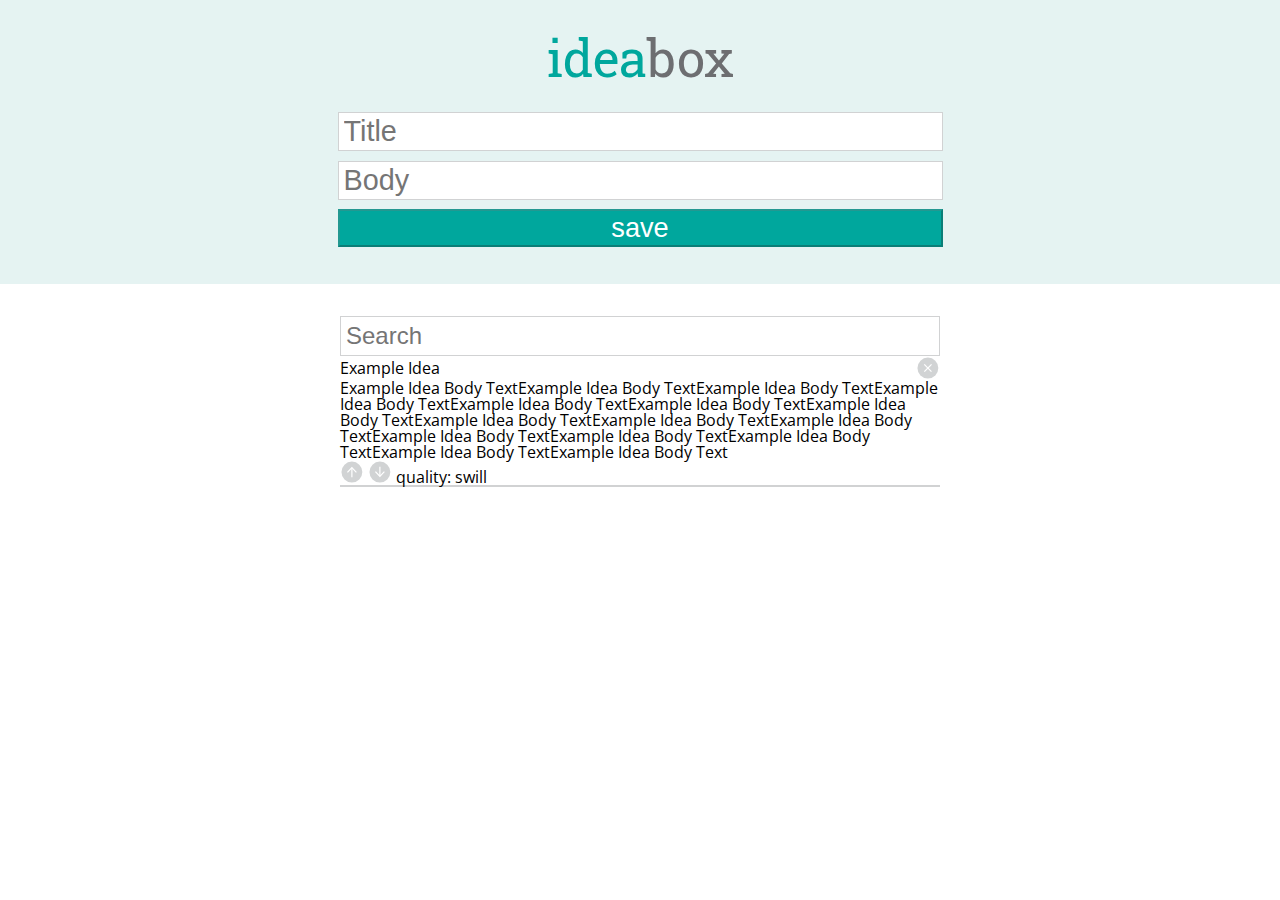
==== index.html @ e3a85694 "Switch order of stylesheet link tags" ====
<!DOCTYPE html>
<html lang="en">
<head>
  <meta charset="UTF-8">
  <meta name="viewport" content="width=device-width, initial-scale=1.0">
  <meta http-equiv="X-UA-Compatible" content="ie=edge">
  <title>IdeaBox</title>
  <link rel="stylesheet" href="reset.css">
  <link rel="stylesheet" href="style.css">
  <link rel="stylesheet" href="https://fonts.googleapis.com/css?family=Open+Sans|Roboto+Slab:700">
</head>
<body>
  <section class="main-container">
    <article class="top-half">
      <h1 class="idea-header-text">idea<span class="box-header-text">box</span></h1>
      <form class="idea-form">
        <input type="text" placeholder="Title" class="idea-title">
        <input type="text" placeholder="Body" class="idea-body">
        <button type="submit" class="save-button" disabled>save</button>
      </form>
    </article>
    <article class="bottom-half">
      <input type="text" class="search-ideas" placeholder="Search">
      <!-- placeholder stuff to be dynamically generated-->
      <ul class="ideas-container">
        <li class="idea-mockup">
          <header class="bottom-wrapper">
            <h3 class="idea-card-title">Example Idea</h3>
            <button class="idea-button delete-idea-button" alt="the button for upvoting an idea"></button>
          </header>
          <p class="idea-content">Example Idea Body TextExample Idea Body TextExample Idea Body TextExample Idea Body TextExample Idea Body TextExample Idea Body TextExample Idea Body TextExample Idea Body TextExample Idea Body TextExample Idea Body TextExample Idea Body TextExample Idea Body TextExample Idea Body TextExample Idea Body TextExample Idea Body Text</p>
          <footer>
            <button class="idea-button upvote-idea-button" alt="the button for upvoting an idea"></button>
            <button class="idea-button downvote-idea-button" alt="the button for upvoting an idea"></button>
            <p class="id-quality-rating">quality: swill</p>
          </footer>
        </li>
      </ul>
      <!-- placeholder stuff to be dynamically generated -->
      </article>
    </section>
  <script type='text/javascript' src='script.js'></script>
</body>
</html>
---- style.css ----
body {
  font-family: "Open Sans", sans-serif;
  margin: 0;
  padding: 0;
}

.main-container {
  display: flex;
  flex-direction: column;
  align-items: center;
}

/*------------------TITLE SECTION------------------*/

.top-half {
  align-items: center;
  background-color: #e5f3f2;
  display: flex;
  flex-direction: column;
  text-align: center;
  padding: 2rem 0;
  width: 100%;
}

h1 {
  display: inline-block;
  font-family: "Roboto Slab", serif;
  font-size: 3.2rem;
  margin: 0 0 1.5rem 0;
}

.idea-header-text {
  color: #00a79d;
}

.box-header-text {
  color: #6d6e71;
}

/*------------------INPUT FORM------------------*/

form {
  margin: 0 auto;
  max-width: 605px;
}

form input {
  box-sizing: border-box;
  border: 0.06em solid #d1d2d3;
  font-size: 1.8rem;
  margin: 0.3rem 0;
  padding: 2px 5px;
  width: 100%;
  transition: all 0.1s linear;
  color: #c4c5c7;
}

input:focus {
  outline: none;
}

form button {
  box-sizing: border-box;
  background-color: #00a79d;
  color: white;
  font-size: 1.7rem;
  margin: 0.3rem 0;
  padding: 4px px;
  width: 100%;
}

form button:hover {
  background-color: #045e55;
  cursor: pointer;
}

/*------------------BOTTOM HALF------------------*/

.bottom-half {
  align-items: center;
  display: flex;
  flex-direction: column;
  padding: 2rem 0;
  text-align: center;
  width: 100%;
}

.bottom-half input {
  border: 1px solid #d1d2d3;
  box-sizing: border-box;
  font-size: 1.5rem;
  max-width: 600px;
  outline: 0;
  padding: 5px;
  width: 100%;
}

/*------------------IDEA CARD------------------*/

ul {
  display: flex;
  flex-direction: column;
  text-align: left;
  border-bottom: 2px solid #d1d2d3;
  width: 100%;
  box-sizing: border-box;
  max-width: 600px;
  list-style: none;
  padding-left: 0;
}

ul p {
  display: inline-block;
}

.bottom-wrapper {
  display: flex;
  justify-content: space-between;
  align-items: center;

}
/*------------------IDEA BUTTONS------------------*/

.idea-button {
  cursor: pointer;
  border: 0;
  outline: 0;
  width: 1.5rem;
  height: 1.5rem;
}
.delete-idea-button {
  background: url(icons/delete.svg);
  display: inline;
}


.delete-idea-button:hover {
  background: url(icons/delete-hover.svg);
}
.upvote-idea-button {
  background: url(icons/upvote.svg);
}

.upvote-idea-button:hover {
  background: url(icons/upvote-hover.svg);
}

.downvote-idea-button {
  background: url(icons/downvote.svg);
}

.downvote-idea-button:hover {
  background: url(icons/downvote-hover.svg);
}

/*------------------MEDIA QUERIES------------------*/

@media only screen and (max-width: 800px) {
  .idea-body {
    padding-bottom: 3rem;
  }
}

@media only screen and (max-width: 650px) {
  form input,
  form button,
  section input,
  ul {
    width: 90%;
  }
}

@media only screen and (max-width: 650px) {
  h1{
    font-size: 2.0rem;
  }
}
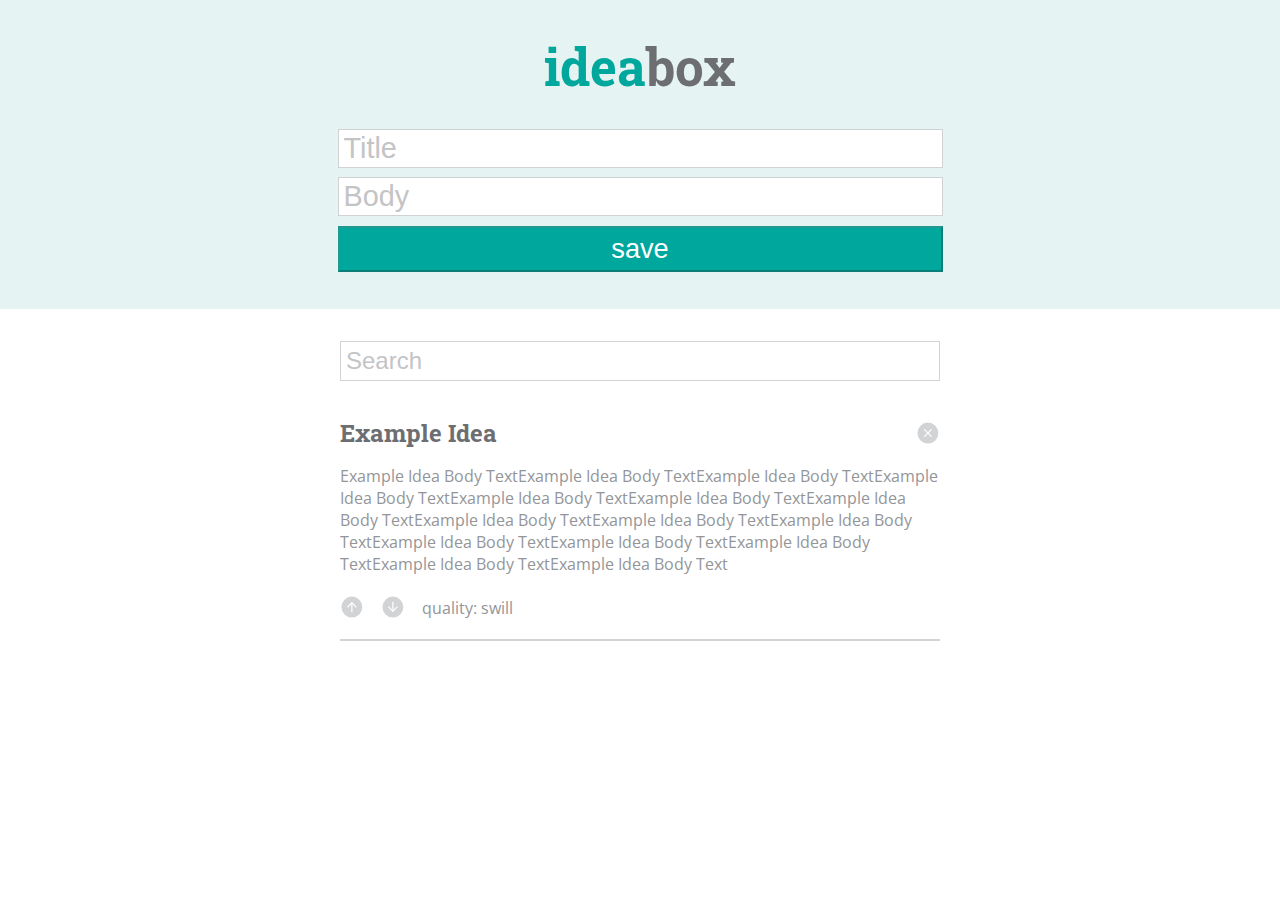
==== commit 3d63f8ee: "Finish Style" ====
--- a/index.html
+++ b/index.html
@@ -1,22 +1,24 @@
 <!DOCTYPE html>
 <html lang="en">
+
 <head>
   <meta charset="UTF-8">
   <meta name="viewport" content="width=device-width, initial-scale=1.0">
   <meta http-equiv="X-UA-Compatible" content="ie=edge">
   <title>IdeaBox</title>
-  <link rel="stylesheet" href="reset.css">
+  <link rel="stylesheet" href="stylesheet" type="text/css" href="reset.css">
+  <link href="https://fonts.googleapis.com/css?family=Open+Sans|Roboto+Slab:700" rel="stylesheet">
   <link rel="stylesheet" href="style.css">
-  <link rel="stylesheet" href="https://fonts.googleapis.com/css?family=Open+Sans|Roboto+Slab:700">
 </head>
+
 <body>
   <section class="main-container">
     <article class="top-half">
       <h1 class="idea-header-text">idea<span class="box-header-text">box</span></h1>
       <form class="idea-form">
-        <input type="text" placeholder="Title" class="idea-title">
-        <input type="text" placeholder="Body" class="idea-body">
-        <button type="submit" class="save-button" disabled>save</button>
+        <input type="text" aria-label="title for the idea you want to save" placeholder="Title" class="idea-title">
+        <input type="text" aria-label="body content for the idea you want to save" placeholder="Body" class="idea-body">
+        <button type="submit" aria-label="submit button for idea inputs" class="save-button" disabled>save</button>
       </form>
     </article>
     <article class="bottom-half">
@@ -25,10 +27,12 @@
       <ul class="ideas-container">
         <li class="idea-mockup">
           <header class="bottom-wrapper">
-            <h3 class="idea-card-title">Example Idea</h3>
+            <h2 class="idea-card-title">Example Idea</h2>
             <button class="idea-button delete-idea-button" alt="the button for upvoting an idea"></button>
           </header>
-          <p class="idea-content">Example Idea Body TextExample Idea Body TextExample Idea Body TextExample Idea Body TextExample Idea Body TextExample Idea Body TextExample Idea Body TextExample Idea Body TextExample Idea Body TextExample Idea Body TextExample Idea Body TextExample Idea Body TextExample Idea Body TextExample Idea Body TextExample Idea Body Text</p>
+          <p class="idea-content">Example Idea Body TextExample Idea Body TextExample Idea Body TextExample Idea Body TextExample Idea Body TextExample
+            Idea Body TextExample Idea Body TextExample Idea Body TextExample Idea Body TextExample Idea Body TextExample
+            Idea Body TextExample Idea Body TextExample Idea Body TextExample Idea Body TextExample Idea Body Text</p>
           <footer>
             <button class="idea-button upvote-idea-button" alt="the button for upvoting an idea"></button>
             <button class="idea-button downvote-idea-button" alt="the button for upvoting an idea"></button>
@@ -37,8 +41,9 @@
         </li>
       </ul>
       <!-- placeholder stuff to be dynamically generated -->
-      </article>
-    </section>
+    </article>
+  </section>
   <script type='text/javascript' src='script.js'></script>
 </body>
+
 </html>--- a/style.css
+++ b/style.css
@@ -1,3 +1,5 @@
+/*------------------SELECT ALL------------------*/
+
 body {
   font-family: "Open Sans", sans-serif;
   margin: 0;
@@ -8,6 +10,10 @@
   display: flex;
   flex-direction: column;
   align-items: center;
+}
+
+::placeholder {
+  color: #c3c4c6;
 }
 
 /*------------------TITLE SECTION------------------*/
@@ -65,7 +71,7 @@
   color: white;
   font-size: 1.7rem;
   margin: 0.3rem 0;
-  padding: 4px px;
+  padding: 5px;
   width: 100%;
 }
 
@@ -92,53 +98,66 @@
   max-width: 600px;
   outline: 0;
   padding: 5px;
-  width: 100%;
+  width: 90%;
 }
 
 /*------------------IDEA CARD------------------*/
 
 ul {
-  display: flex;
-  flex-direction: column;
+  border-bottom: 2px solid #d1d2d3;
+  box-sizing: border-box;
+  display: flex;
+  flex-direction: column;
+  list-style: none;
+  max-width: 600px;
+  padding-left: 0;
+  padding-top: 0;
   text-align: left;
-  border-bottom: 2px solid #d1d2d3;
-  width: 100%;
-  box-sizing: border-box;
-  max-width: 600px;
-  list-style: none;
-  padding-left: 0;
+  width: 100%;
+}
+
+ul h2 {
+  color: #6d6e71;
+  font-family: "Roboto Slab", serif;
+  margin-bottom: 0;
 }
 
 ul p {
   display: inline-block;
+  color: #939598;
 }
 
 .bottom-wrapper {
+  align-items: center;
   display: flex;
   justify-content: space-between;
-  align-items: center;
-
+}
+
+.idea-content {
+  margin-bottom: 10px;
 }
 /*------------------IDEA BUTTONS------------------*/
 
 .idea-button {
+  border: 0;
   cursor: pointer;
-  border: 0;
+  height: 1.5rem;
   outline: 0;
   width: 1.5rem;
-  height: 1.5rem;
 }
 .delete-idea-button {
   background: url(icons/delete.svg);
   display: inline;
-}
-
+  top: 10px;
+  position: relative;
+}
 
 .delete-idea-button:hover {
   background: url(icons/delete-hover.svg);
 }
 .upvote-idea-button {
-  background: url(icons/upvote.svg);
+  background: url(icons/upvote.svg) no-repeat;
+  margin-right: 0.8rem;
 }
 
 .upvote-idea-button:hover {
@@ -146,11 +165,17 @@
 }
 
 .downvote-idea-button {
-  background: url(icons/downvote.svg);
+  background: url(icons/downvote.svg) no-repeat;
+  margin-right: 0.8rem;
 }
 
 .downvote-idea-button:hover {
   background: url(icons/downvote-hover.svg);
+}
+
+.id-quality-rating {
+  position: relative;
+  bottom: 4px;
 }
 
 /*------------------MEDIA QUERIES------------------*/
@@ -165,13 +190,14 @@
   form input,
   form button,
   section input,
+  .search-ideas,
   ul {
     width: 90%;
   }
 }
 
 @media only screen and (max-width: 650px) {
-  h1{
-    font-size: 2.0rem;
+  h1 {
+    font-size: 2rem;
   }
-}+}
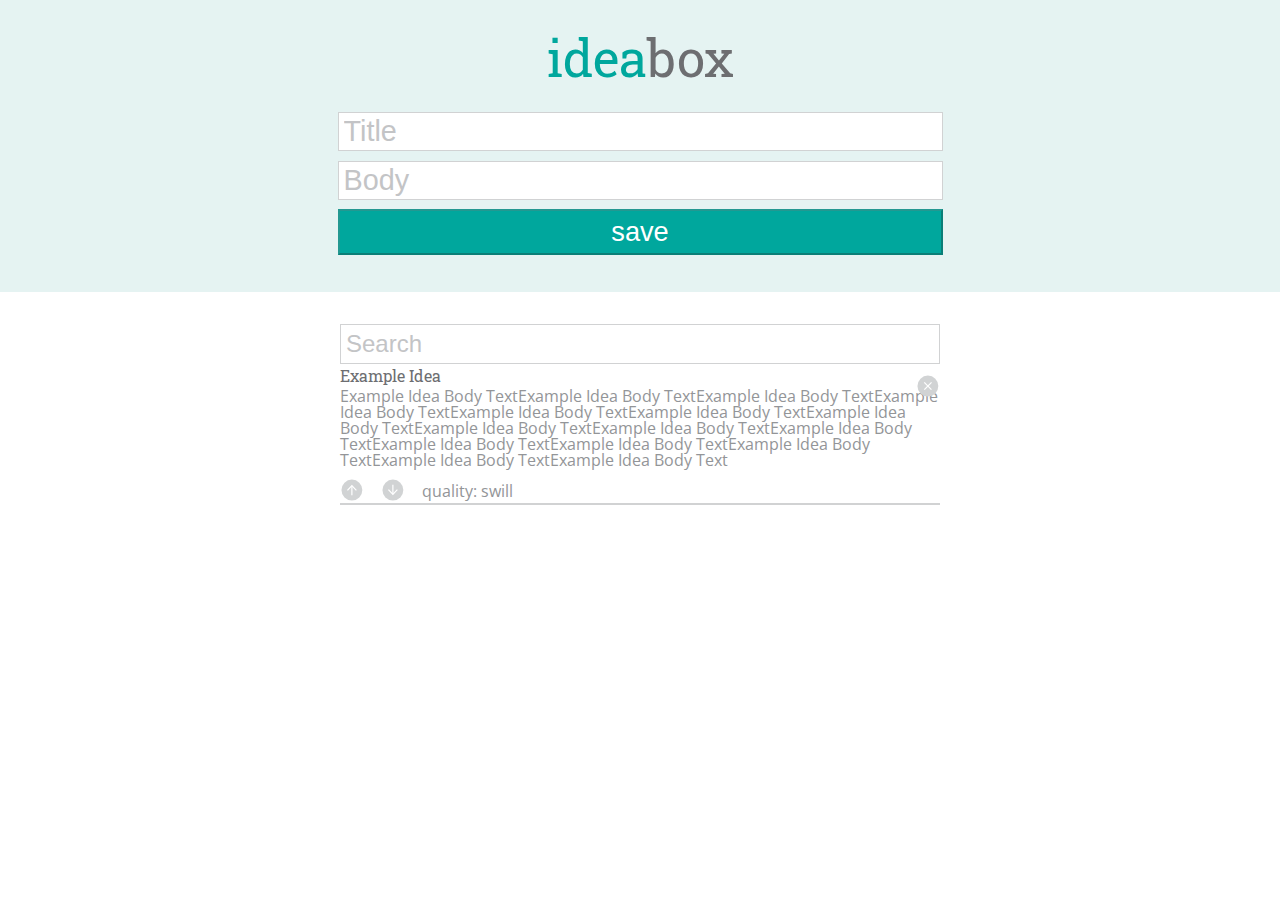
==== commit 634f78dc: "fix index" ====
--- a/index.html
+++ b/index.html
@@ -6,7 +6,7 @@
   <meta name="viewport" content="width=device-width, initial-scale=1.0">
   <meta http-equiv="X-UA-Compatible" content="ie=edge">
   <title>IdeaBox</title>
-  <link rel="stylesheet" href="stylesheet" type="text/css" href="reset.css">
+  <link rel="stylesheet" type="text/css" href="reset.css">
   <link href="https://fonts.googleapis.com/css?family=Open+Sans|Roboto+Slab:700" rel="stylesheet">
   <link rel="stylesheet" href="style.css">
 </head>
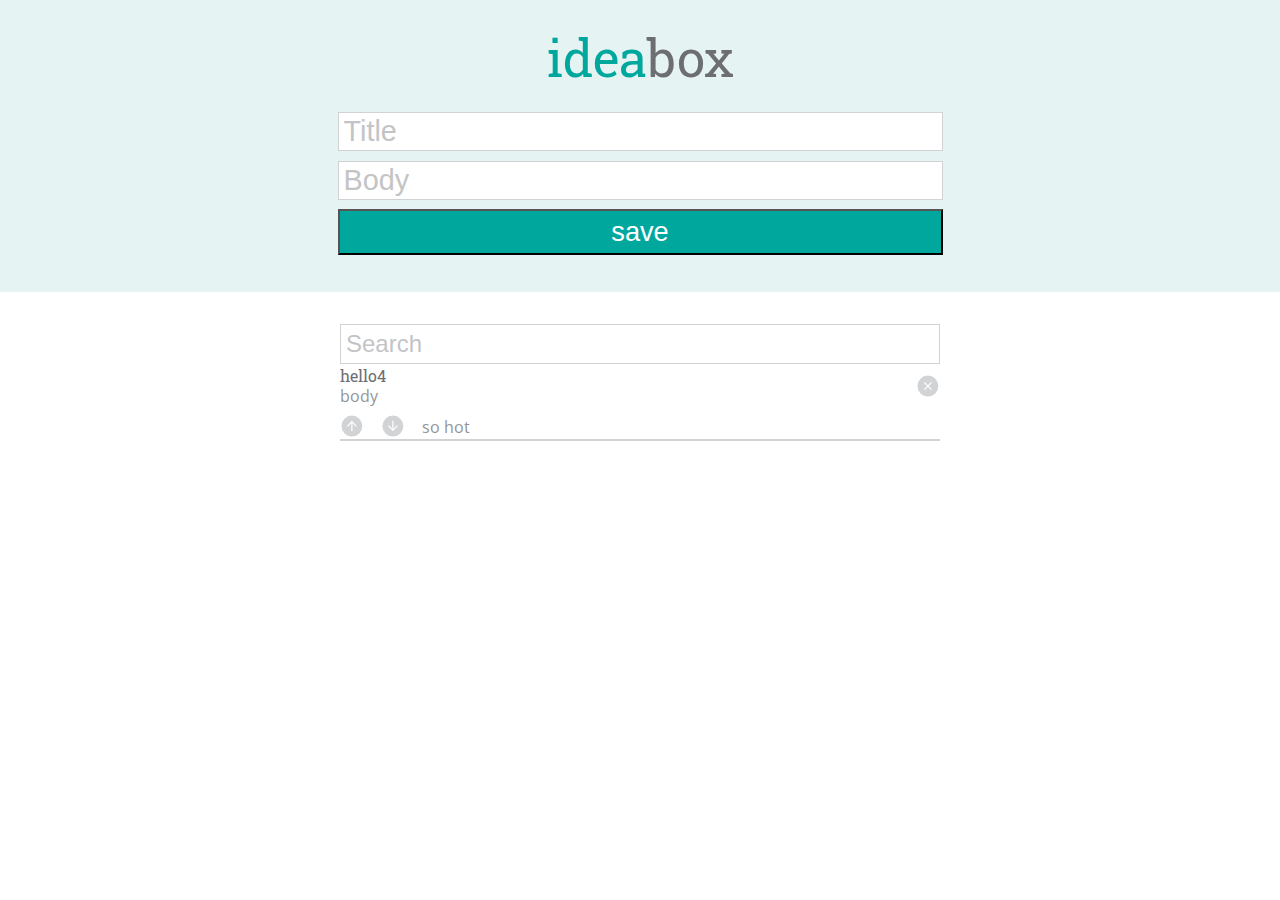
==== commit 9596ad02: "js add" ====
--- a/index.html
+++ b/index.html
@@ -6,9 +6,9 @@
   <meta name="viewport" content="width=device-width, initial-scale=1.0">
   <meta http-equiv="X-UA-Compatible" content="ie=edge">
   <title>IdeaBox</title>
-  <link rel="stylesheet" type="text/css" href="reset.css">
-  <link href="https://fonts.googleapis.com/css?family=Open+Sans|Roboto+Slab:700" rel="stylesheet">
+  <link rel="stylesheet" href="reset.css">
   <link rel="stylesheet" href="style.css">
+  <link rel="stylesheet" href="https://fonts.googleapis.com/css?family=Open+Sans|Roboto+Slab:700">
 </head>
 
 <body>
@@ -18,14 +18,14 @@
       <form class="idea-form">
         <input type="text" aria-label="title for the idea you want to save" placeholder="Title" class="idea-title">
         <input type="text" aria-label="body content for the idea you want to save" placeholder="Body" class="idea-body">
-        <button type="submit" aria-label="submit button for idea inputs" class="save-button" disabled>save</button>
+        <button type="submit" aria-label="submit button for idea inputs" class="save-button">save</button>
       </form>
     </article>
     <article class="bottom-half">
       <input type="text" class="search-ideas" placeholder="Search">
       <!-- placeholder stuff to be dynamically generated-->
-      <ul class="ideas-container">
-        <li class="idea-mockup">
+      <ul class="idea-container">
+        <!-- <li class="idea-mockup">
           <header class="bottom-wrapper">
             <h2 class="idea-card-title">Example Idea</h2>
             <button class="idea-button delete-idea-button" alt="the button for upvoting an idea"></button>
@@ -38,7 +38,7 @@
             <button class="idea-button downvote-idea-button" alt="the button for upvoting an idea"></button>
             <p class="id-quality-rating">quality: swill</p>
           </footer>
-        </li>
+        </li> -->
       </ul>
       <!-- placeholder stuff to be dynamically generated -->
     </article>
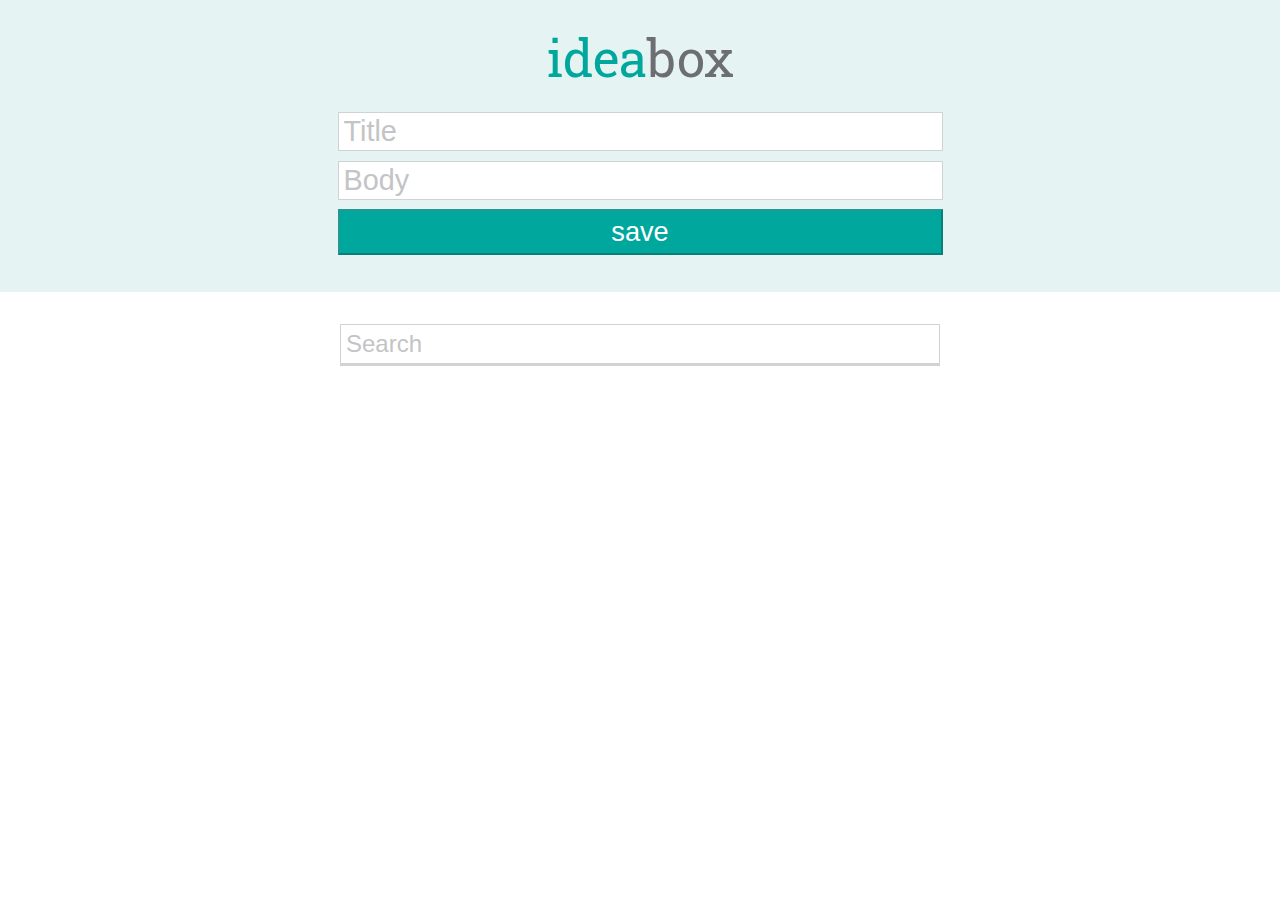
==== commit 37e62bb0: "Prepend idea function working and persisting" ====
--- a/index.html
+++ b/index.html
@@ -1,6 +1,5 @@
 <!DOCTYPE html>
 <html lang="en">
-
 <head>
   <meta charset="UTF-8">
   <meta name="viewport" content="width=device-width, initial-scale=1.0">
@@ -10,7 +9,6 @@
   <link rel="stylesheet" href="style.css">
   <link rel="stylesheet" href="https://fonts.googleapis.com/css?family=Open+Sans|Roboto+Slab:700">
 </head>
-
 <body>
   <section class="main-container">
     <article class="top-half">
@@ -18,32 +16,14 @@
       <form class="idea-form">
         <input type="text" aria-label="title for the idea you want to save" placeholder="Title" class="idea-title">
         <input type="text" aria-label="body content for the idea you want to save" placeholder="Body" class="idea-body">
-        <button type="submit" aria-label="submit button for idea inputs" class="save-button">save</button>
+        <button type="submit" aria-label="submit button for idea inputs" class="save-button" disabled>save</button>
       </form>
     </article>
     <article class="bottom-half">
       <input type="text" class="search-ideas" placeholder="Search">
-      <!-- placeholder stuff to be dynamically generated-->
-      <ul class="idea-container">
-        <!-- <li class="idea-mockup">
-          <header class="bottom-wrapper">
-            <h2 class="idea-card-title">Example Idea</h2>
-            <button class="idea-button delete-idea-button" alt="the button for upvoting an idea"></button>
-          </header>
-          <p class="idea-content">Example Idea Body TextExample Idea Body TextExample Idea Body TextExample Idea Body TextExample Idea Body TextExample
-            Idea Body TextExample Idea Body TextExample Idea Body TextExample Idea Body TextExample Idea Body TextExample
-            Idea Body TextExample Idea Body TextExample Idea Body TextExample Idea Body TextExample Idea Body Text</p>
-          <footer>
-            <button class="idea-button upvote-idea-button" alt="the button for upvoting an idea"></button>
-            <button class="idea-button downvote-idea-button" alt="the button for upvoting an idea"></button>
-            <p class="id-quality-rating">quality: swill</p>
-          </footer>
-        </li> -->
-      </ul>
-      <!-- placeholder stuff to be dynamically generated -->
+      <ul class="idea-container"></ul>
     </article>
   </section>
   <script type='text/javascript' src='script.js'></script>
 </body>
-
 </html>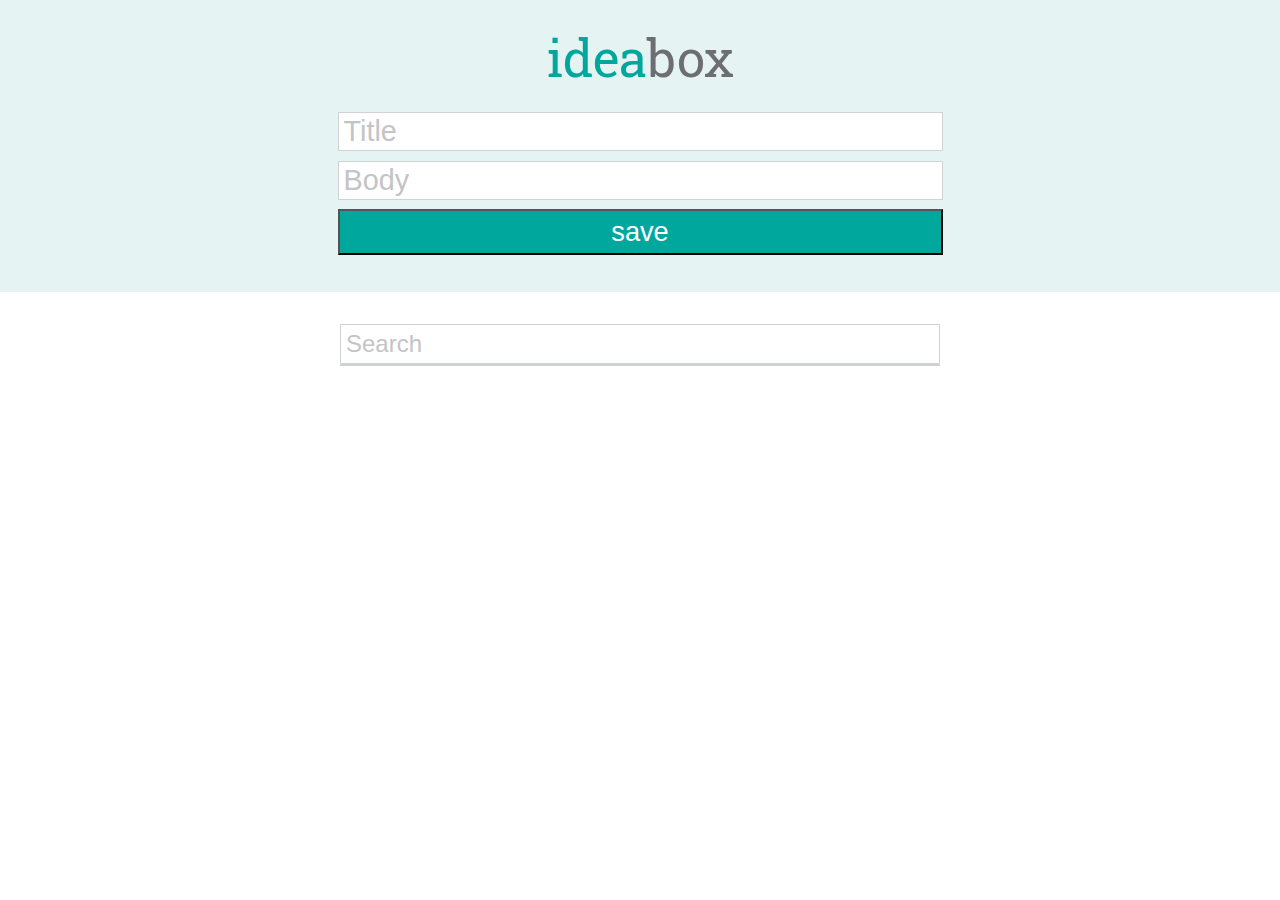
==== commit 7420ee59: "Disable save" ====
--- a/index.html
+++ b/index.html
@@ -16,7 +16,7 @@
       <form class="idea-form">
         <input type="text" aria-label="title for the idea you want to save" placeholder="Title" class="idea-title">
         <input type="text" aria-label="body content for the idea you want to save" placeholder="Body" class="idea-body">
-        <button type="submit" aria-label="submit button for idea inputs" class="save-button" disabled>save</button>
+        <button type="submit" aria-label="submit button for idea inputs" class="save-button">save</button>
       </form>
     </article>
     <article class="bottom-half">
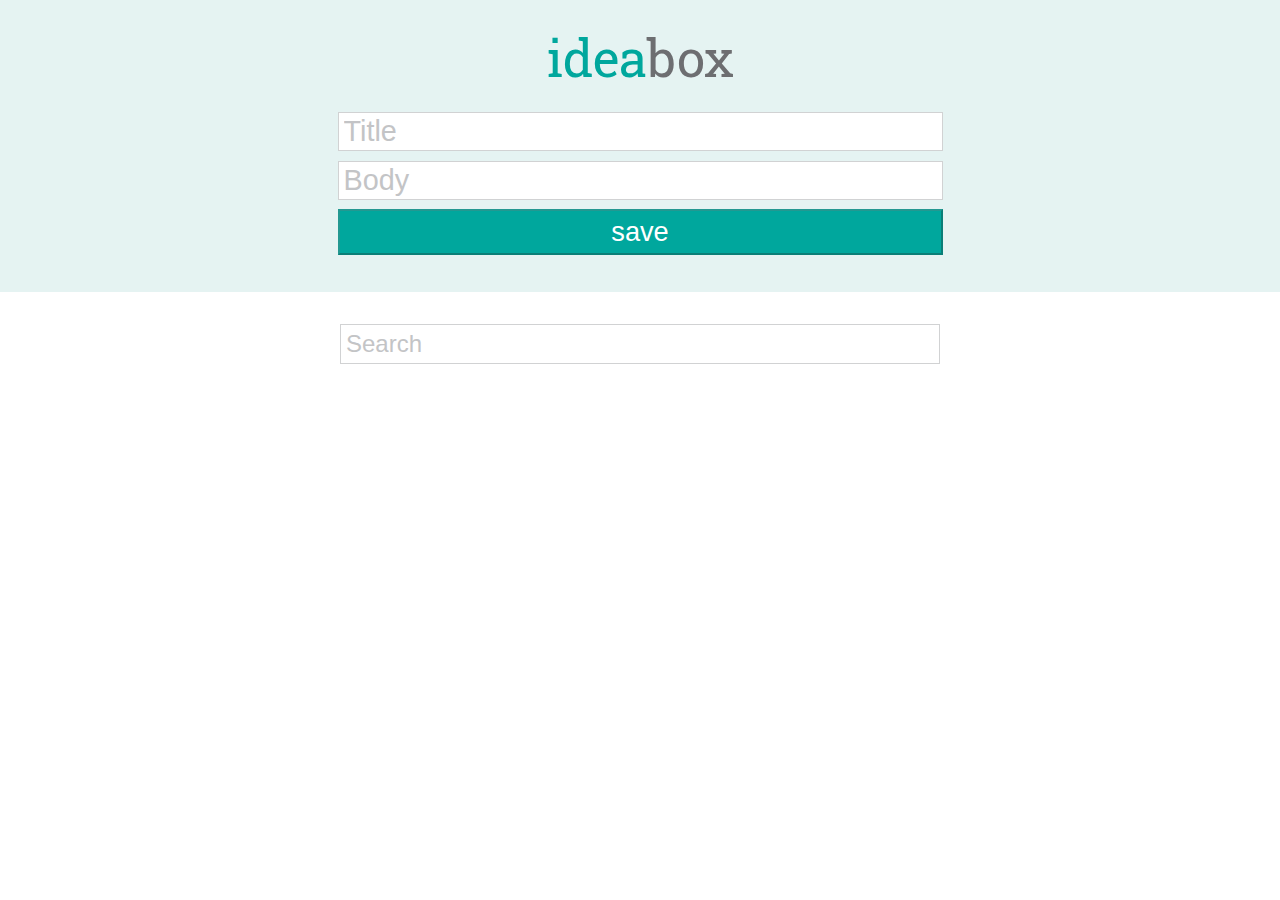
==== commit 2f312b60: "After eval fix" ====
--- a/index.html
+++ b/index.html
@@ -16,7 +16,7 @@
       <form class="idea-form">
         <input type="text" aria-label="title for the idea you want to save" placeholder="Title" class="idea-title">
         <input type="text" aria-label="body content for the idea you want to save" placeholder="Body" class="idea-body">
-        <button type="submit" aria-label="submit button for idea inputs" class="save-button">save</button>
+        <button type="submit" aria-label="submit button for idea inputs" class="save-button" disabled>save</button>
       </form>
     </article>
     <article class="bottom-half">
--- a/style.css
+++ b/style.css
@@ -13,14 +13,14 @@
 }
 
 ::placeholder {
-  color: #c3c4c6;
+  color: #C3C4C6;
 }
 
 /*------------------TITLE SECTION------------------*/
 
 .top-half {
   align-items: center;
-  background-color: #e5f3f2;
+  background-color: #E5F3F2;
   display: flex;
   flex-direction: column;
   text-align: center;
@@ -36,11 +36,11 @@
 }
 
 .idea-header-text {
-  color: #00a79d;
+  color: #00A79D;
 }
 
 .box-header-text {
-  color: #6d6e71;
+  color: #6D6E71;
 }
 
 /*------------------INPUT FORM------------------*/
@@ -52,13 +52,13 @@
 
 form input {
   box-sizing: border-box;
-  border: 0.06em solid #d1d2d3;
+  border: 0.06em solid #D1D2D3;
   font-size: 1.8rem;
+  color: #C4C5C7;
   margin: 0.3rem 0;
   padding: 2px 5px;
   width: 100%;
   transition: all 0.1s linear;
-  color: #c4c5c7;
 }
 
 input:focus {
@@ -67,7 +67,7 @@
 
 form button {
   box-sizing: border-box;
-  background-color: #00a79d;
+  background-color: #00A79D;
   color: white;
   font-size: 1.7rem;
   margin: 0.3rem 0;
@@ -76,7 +76,7 @@
 }
 
 form button:hover {
-  background-color: #045e55;
+  background-color: #045E55;
   cursor: pointer;
 }
 
@@ -92,7 +92,7 @@
 }
 
 .bottom-half input {
-  border: 1px solid #d1d2d3;
+  border: 1px solid #D1D2D3;
   box-sizing: border-box;
   font-size: 1.5rem;
   max-width: 600px;
@@ -104,27 +104,34 @@
 /*------------------IDEA CARD------------------*/
 
 ul {
-  border-bottom: 2px solid #d1d2d3;
   box-sizing: border-box;
   display: flex;
   flex-direction: column;
   list-style: none;
   max-width: 600px;
   padding-left: 0;
-  padding-top: 0;
+  padding-top: 20px;
   text-align: left;
   width: 100%;
 }
 
+li {
+  border-bottom: 1px solid #D1D2D3;
+}
+
 ul h2 {
-  color: #6d6e71;
+  color: #6D6E71;
+  font-size: 1.5rem;
   font-family: "Roboto Slab", serif;
-  margin-bottom: 0;
+  margin: 15px 0;
 }
 
 ul p {
+  color: #939598;
   display: inline-block;
-  color: #939598;
+  font-size: 1.2rem;
+  line-height: 25px;
+  margin: 10px 0;
 }
 
 .bottom-wrapper {
@@ -136,6 +143,7 @@
 .idea-content {
   margin-bottom: 10px;
 }
+
 /*------------------IDEA BUTTONS------------------*/
 
 .idea-button {
@@ -145,31 +153,33 @@
   outline: 0;
   width: 1.5rem;
 }
-.delete-idea-button {
+
+.delete-button {
   background: url(icons/delete.svg);
   display: inline;
+  position: relative;
   top: 10px;
-  position: relative;
-}
-
-.delete-idea-button:hover {
+}
+
+.delete-button:hover {
   background: url(icons/delete-hover.svg);
 }
-.upvote-idea-button {
+
+.upvote-button {
   background: url(icons/upvote.svg) no-repeat;
   margin-right: 0.8rem;
 }
 
-.upvote-idea-button:hover {
+.upvote-button:hover {
   background: url(icons/upvote-hover.svg);
 }
 
-.downvote-idea-button {
+.downvote-button {
   background: url(icons/downvote.svg) no-repeat;
   margin-right: 0.8rem;
 }
 
-.downvote-idea-button:hover {
+.downvote-button:hover {
   background: url(icons/downvote-hover.svg);
 }
 
@@ -181,12 +191,14 @@
 /*------------------MEDIA QUERIES------------------*/
 
 @media only screen and (max-width: 800px) {
+  
   .idea-body {
     padding-bottom: 3rem;
   }
 }
 
 @media only screen and (max-width: 650px) {
+ 
   form input,
   form button,
   section input,
@@ -194,10 +206,7 @@
   ul {
     width: 90%;
   }
-}
-
-@media only screen and (max-width: 650px) {
   h1 {
-    font-size: 2rem;
+    font-size: 2.5rem;
   }
-}
+}